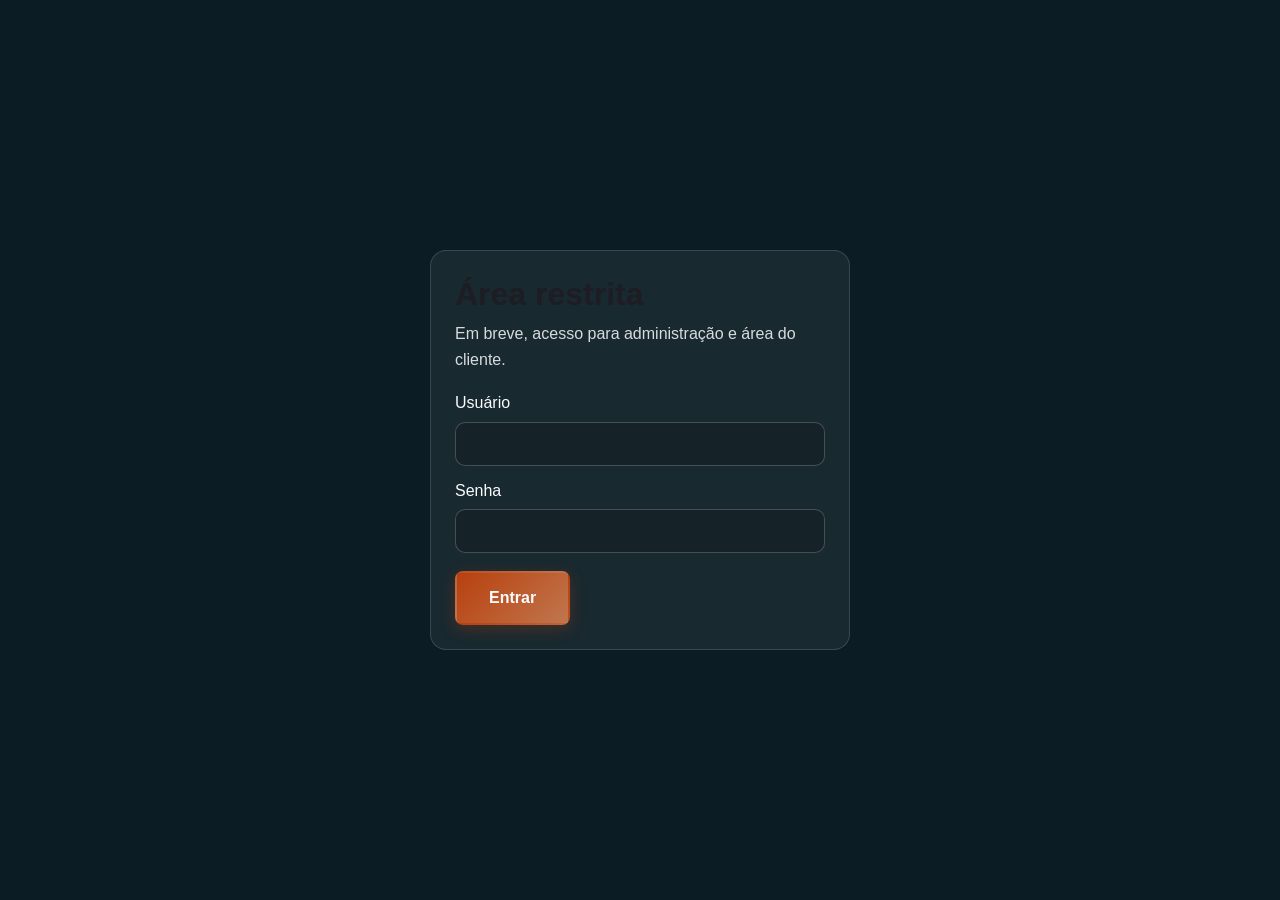
==== admin.html @ 33fb84d8 "Add admin.html for restricted area access" ====
<!doctype html>
<html lang="pt-BR">
<head>
  <meta charset="utf-8"/>
  <meta name="viewport" content="width=device-width, initial-scale=1"/>
  <title>Área Restrita — Crafting Solutions</title>
  <link rel="stylesheet" href="css/style.css"/>
</head>
<body style="background:#0b1c24; color:#f9fbfd;">
  <main class="container" style="min-height:100vh; display:flex; align-items:center; justify-content:center; padding:40px 16px;">
    <div style="width:100%; max-width:420px; background:rgba(255,255,255,0.06); border:1px solid rgba(255,255,255,0.14); border-radius:16px; padding:24px;">
      <h1 style="margin:0 0 8px 0;">Área restrita</h1>
      <p style="opacity:.85; margin:0 0 18px 0;">Em breve, acesso para administração e área do cliente.</p>

      <label>Usuário</label>
      <input style="width:100%; padding:12px; margin:6px 0 12px; border-radius:10px; border:1px solid rgba(255,255,255,0.2); background:rgba(0,0,0,0.15); color:#fff;"/>

      <label>Senha</label>
      <input type="password" style="width:100%; padding:12px; margin:6px 0 18px; border-radius:10px; border:1px solid rgba(255,255,255,0.2); background:rgba(0,0,0,0.15); color:#fff;"/>

      <button class="button button--primary" onclick="alert('Área restrita em desenvolvimento.'); return false;">
        Entrar
      </button>
    </div>
  </main>
</body>
</html>
---- css/style.css ----
/* ========================================
   CRAFTING SOLUTIONS - STYLESHEET
   Paleta de cores baseada no manual de marca
   ======================================== */

/* ========================================
   VARIÁVEIS CSS - CORES DO MANUAL DA MARCA
   ======================================== */
:root {
    /* Cores Institucionais */
    --color-grafite-noturno: #232B2F;
    --color-azul-profundo: #28474F;
    --color-verde-aco: #4E5655;
    --color-cinza-alvo: #D3D4CC;
    --color-cinza-urbano: #939393;
    --color-branco-neve: #F9FBFD;
    --color-chumbo-mineral: #1E1D24;
    
    /* Cores Secundárias - Cobre Marítimo (mais vivas) */
    --color-azul-oceanico: #114B63;
    --color-cobre-intenso: #B8400E;
    --color-cobre-suave: #C1764E;
    --color-areia-rosada: #D49D80;
    --color-cinza-concreto: #C5C5CF;
    
    /* Cores Secundárias - Terrosa */
    --color-ambar-queimado: #C66518;
    --color-verde-mineral: #64806A;
    
    /* Cores Principais do Site */
    --color-primary: var(--color-cobre-intenso);
    --color-primary-dark: #8B2F0A;
    --color-secondary: var(--color-azul-profundo);
    --color-accent: var(--color-cobre-suave);
    
    /* Backgrounds */
    --color-bg-light: var(--color-branco-neve);
    --color-bg-dark: var(--color-grafite-noturno);
    --color-bg-section: #F5F7F9;
    
    /* Texto */
    --color-text-primary: var(--color-chumbo-mineral);
    --color-text-secondary: var(--color-verde-aco);
    --color-text-light: var(--color-cinza-alvo);
    --color-text-white: var(--color-branco-neve);
    
    /* Tipografia */
    --font-primary: 'Montserrat', sans-serif;
    --font-secondary: 'Roboto', sans-serif;
    
    /* Tamanhos */
    --h1-font-size: 3.5rem;
    --h2-font-size: 2.5rem;
    --h3-font-size: 1.75rem;
    --normal-font-size: 1rem;
    --small-font-size: 0.875rem;
    
    /* Pesos */
    --font-light: 300;
    --font-regular: 400;
    --font-medium: 500;
    --font-semibold: 600;
    --font-bold: 700;
    --font-extrabold: 800;
    
    /* Z-index */
    --z-tooltip: 10;
    --z-fixed: 100;
    --z-modal: 1000;
    
    /* Transições */
    --transition-fast: 0.3s;
    --transition-normal: 0.5s;
}

/* Responsive typography */
@media screen and (max-width: 968px) {
    :root {
        --h1-font-size: 2.5rem;
        --h2-font-size: 2rem;
        --h3-font-size: 1.5rem;
    }
}

@media screen and (max-width: 576px) {
    :root {
        --h1-font-size: 2rem;
        --h2-font-size: 1.75rem;
        --h3-font-size: 1.25rem;
    }
}

/* ========================================
   RESET & BASE
   ======================================== */
* {
    margin: 0;
    padding: 0;
    box-sizing: border-box;
}

html {
    scroll-behavior: smooth;
}

body {
    font-family: var(--font-secondary);
    font-size: var(--normal-font-size);
    background-color: var(--color-bg-light);
    color: var(--color-text-primary);
    line-height: 1.6;
}

h1, h2, h3, h4, h5, h6 {
    font-family: var(--font-primary);
    font-weight: var(--font-bold);
    line-height: 1.2;
    color: var(--color-text-primary);
}

ul {
    list-style: none;
}

a {
    text-decoration: none;
    color: inherit;
}

img {
    max-width: 100%;
    height: auto;
    display: block;
}

button, input, textarea {
    font-family: inherit;
    font-size: inherit;
}

/* ========================================
   REUSABLE CSS CLASSES
   ======================================== */
.container {
    max-width: 1200px;
    margin-left: auto;
    margin-right: auto;
    padding-left: 1.5rem;
    padding-right: 1.5rem;
}

.grid {
    display: grid;
    gap: 2rem;
}

.section {
    padding: 5rem 0;
}

.section--dark {
    background: linear-gradient(135deg, var(--color-grafite-noturno) 0%, var(--color-azul-profundo) 100%);
    color: var(--color-text-white);
}

.section--dark h1,
.section--dark h2,
.section--dark h3,
.section--dark h4 {
    color: var(--color-text-white);
}

.section__header {
    text-align: center;
    margin-bottom: 3rem;
}

.section__title {
    font-size: var(--h2-font-size);
    font-weight: var(--font-bold);
    margin-bottom: 1rem;
    position: relative;
    display: inline-block;
}

.section__title::after {
    content: '';
    position: absolute;
    bottom: -10px;
    left: 50%;
    transform: translateX(-50%);
    width: 60px;
    height: 3px;
    background: linear-gradient(90deg, var(--color-primary) 0%, var(--color-accent) 100%);
}

.section__subtitle {
    font-size: 1.25rem;
    color: var(--color-text-secondary);
    font-weight: var(--font-light);
}

.section--dark .section__subtitle {
    color: var(--color-cinza-alvo);
}

.section__description {
    font-size: 1.125rem;
    max-width: 700px;
    margin: 0 auto;
    color: var(--color-text-secondary);
}

.section--dark .section__description {
    color: var(--color-text-light);
}

/* Buttons */
.button {
    display: inline-flex;
    align-items: center;
    gap: 0.5rem;
    padding: 1rem 2rem;
    border-radius: 8px;
    font-weight: var(--font-semibold);
    font-size: var(--normal-font-size);
    transition: all var(--transition-fast);
    cursor: pointer;
    border: 2px solid transparent;
}

.button--primary {
    background: linear-gradient(135deg, var(--color-primary) 0%, var(--color-accent) 100%);
    color: var(--color-text-white);
    box-shadow: 0 4px 15px rgba(184, 64, 14, 0.3);
}

.button--primary:hover {
    transform: translateY(-2px);
    box-shadow: 0 6px 20px rgba(184, 64, 14, 0.4);
}

/* Hero - Saiba Mais (outline limpo + texto areia) */
.hero .button--outline{
  box-shadow: none !important;
  border: 2px solid #FFFFFF;
  color: #D8BA94 !important;
}

.hero .button--outline:hover{
  box-shadow: none !important;
  background: rgba(216,186,148,0.12);
  border-color: #D8BA94;
  color: #D8BA94 !important;
}

}

/* Hero: botão "Saiba Mais" com contorno branco (como solicitado) */
.hero .button--outline{
    border-color: #FFFFFF;
    color: var(--color-primary);
}

.hero .button--outline:hover,
.hero .button--outline:focus{
    border-color: #FFFFFF;
    background: rgba(255,255,255,0.12);
    color: #FFFFFF;
}

.button--full {
    width: 100%;
    justify-content: center;
}

/* Cards */
.card {
    background: var(--color-bg-light);
    border-radius: 12px;
    padding: 2rem;
    transition: all var(--transition-fast);
    box-shadow: 0 4px 20px rgba(0, 0, 0, 0.08);
}

.card:hover {
    transform: translateY(-5px);
    box-shadow: 0 8px 30px rgba(0, 0, 0, 0.12);
}

.section--dark .card {
    background: rgba(255, 255, 255, 0.05);
    backdrop-filter: blur(10px);
    border: 1px solid rgba(255, 255, 255, 0.1);
}

.card__icon {
    width: 60px;
    height: 60px;
    display: flex;
    align-items: center;
    justify-content: center;
    background: linear-gradient(135deg, var(--color-primary) 0%, var(--color-accent) 100%);
    color: var(--color-text-white);
    border-radius: 12px;
    font-size: 1.5rem;
    margin-bottom: 1rem;
}

.card__icon--large {
    width: 80px;
    height: 80px;
    font-size: 2rem;
}

.card__title {
    font-size: var(--h3-font-size);
    margin-bottom: 1rem;
}

.card__text {
    color: var(--color-text-secondary);
    line-height: 1.8;
}

.section--dark .card__text {
    color: var(--color-text-light);
}

/* ========================================
   HEADER / NAVIGATION
   ======================================== */

/* Extras no topo (bandeiras + área restrita) */
.nav__extras{
    display: inline-flex;
    align-items: center;
    gap: 0.75rem;
}

.nav__flags{
    display: inline-flex;
    align-items: center;
    gap: 0.5rem;
}

.flag svg{
    display: block;
    border-radius: 2px;
    box-shadow: 0 0 0 1px rgba(255,255,255,0.25);
}

.nav__restricted{
    display: inline-flex;
    align-items: center;
    gap: 0.5rem;
    padding: 0.45rem 0.85rem;
    border-radius: 999px;
    border: 1px solid rgba(255,255,255,0.30);
    color: rgba(255,255,255,0.92);
    font-size: 0.9rem;
    transition: all var(--transition-fast);
    background: transparent;
}

.nav__restricted:hover{
    border-color: rgba(255,255,255,0.55);
    background: rgba(255,255,255,0.10);
    transform: translateY(-1px);
}

@media screen and (max-width: 968px) {
    /* No mobile, escondemos os extras para não conflitar com o menu hamburguer */
    .nav__extras{ display: none; }
}

.header {
    position: fixed;
    width: 100%;
    top: 0;
    left: 0;
    z-index: var(--z-fixed);
    background: rgba(35, 43, 47, 0.95);
    backdrop-filter: blur(10px);
    box-shadow: 0 2px 10px rgba(0, 0, 0, 0.1);
}

.nav {
    height: 4.5rem;
    display: flex;
    justify-content: space-between;
    align-items: center;
}

.nav__logo img{
  height: 44px;   /* teste 44–56px */
  width: auto;
}

.nav__list {
    display: flex;
    gap: 2rem;
    align-items: center;
}

.nav__link {
    color: var(--color-text-white);
    font-weight: var(--font-medium);
    font-size: 0.95rem;
    transition: color var(--transition-fast);
    position: relative;
}

.nav__link::after {
    content: '';
    position: absolute;
    bottom: -5px;
    left: 0;
    width: 0;
    height: 2px;
    background: var(--color-primary);
    transition: width var(--transition-fast);
}

.nav__link:hover::after,
.nav__link.active-link::after {
    width: 100%;
}

.nav__link:hover,
.nav__link.active-link {
    color: var(--color-primary);
}

.nav__cta {
    background: linear-gradient(135deg, var(--color-primary) 0%, var(--color-accent) 100%);
    color: var(--color-text-white) !important;
    padding: 0.5rem 1.5rem;
    border-radius: 6px;
}

.nav__cta::after {
    display: none;
}

.nav__cta:hover {
    transform: translateY(-2px);
    box-shadow: 0 4px 15px rgba(184, 64, 14, 0.3);
}

.nav__toggle,
.nav__close {
    display: none;
}

/* ========================================
   HERO SECTION
   ======================================== */
.hero {
    min-height: 100vh;
    display: flex;
    align-items: center;
    background: linear-gradient(135deg, var(--color-grafite-noturno) 0%, var(--color-azul-profundo) 50%, var(--color-verde-aco) 100%);
    position: relative;
    overflow: hidden;
    padding-top: 4.5rem;
}

.hero__container {
    position: relative;
    z-index: 2;
}

.hero__content {
    max-width: 700px;
    color: var(--color-text-white);
}

.hero__title {
    font-size: var(--h1-font-size);
    font-weight: var(--font-extrabold);
    margin-bottom: 1rem;
    color: var(--color-text-white);
    line-height: 1.1;
}

.hero__subtitle {
    font-size: 1.5rem;
    font-weight: var(--font-light);
    color: #D8BA94 !important;
    margin-bottom: 1.5rem;
}

.hero__description {
    font-size: 1.25rem;
    line-height: 1.8;
    margin-bottom: 2rem;
    color: var(--color-cinza-alvo);
}

.hero__buttons {
    display: flex;
    gap: 1rem;
    flex-wrap: wrap;
}

/* Hexagon decorations */
.hero__decoration {
    position: absolute;
    top: 0;
    right: 0;
    width: 50%;
    height: 100%;
    pointer-events: none;
}

.hexagon {
    position: absolute;
    width: 200px;
    height: 200px;
    background: linear-gradient(135deg, rgba(184, 64, 14, 0.1) 0%, rgba(193, 118, 78, 0.1) 100%);
    clip-path: polygon(30% 0%, 70% 0%, 100% 50%, 70% 100%, 30% 100%, 0% 50%);
    animation: float 6s ease-in-out infinite;
}

.hex-1 {
    top: 10%;
    right: 10%;
    animation-delay: 0s;
}

.hex-2 {
    top: 50%;
    right: 20%;
    width: 150px;
    height: 150px;
    animation-delay: 2s;
}

.hex-3 {
    bottom: 10%;
    right: 5%;
    width: 180px;
    height: 180px;
    animation-delay: 4s;
}

@keyframes float {
    0%, 100% {
        transform: translateY(0) rotate(0deg);
    }
    50% {
        transform: translateY(-20px) rotate(5deg);
    }
}

/* ========================================
   ABOUT SECTION
   ======================================== */
.about {
    background: var(--color-bg-section);
}

.about__content {
    max-width: 900px;
    margin: 0 auto;
}

.about__text {
    font-size: 1.125rem;
    line-height: 1.9;
    text-align: center;
    color: var(--color-text-secondary);
}

/* ========================================
   PLATFORM SECTION
   ======================================== */
.platform__grid {
    grid-template-columns: repeat(auto-fit, minmax(300px, 1fr));
    margin-bottom: 3rem;
}

.situations {
    background: rgba(255, 255, 255, 0.05);
    border-radius: 12px;
    padding: 2.5rem;
    border: 1px solid rgba(255, 255, 255, 0.1);
}

.situations__title {
    font-size: 1.5rem;
    margin-bottom: 2rem;
    text-align: center;
    color: var(--color-text-white);
}

.situations__grid {
    grid-template-columns: repeat(auto-fit, minmax(250px, 1fr));
    gap: 1.5rem;
}

.situation__item {
    display: flex;
    align-items: center;
    gap: 1rem;
    color: var(--color-text-light);
    font-size: 1rem;
}

.situation__item i {
    color: var(--color-accent);
    font-size: 1.25rem;
    flex-shrink: 0;
}

/* ========================================
   APPROACH SECTION - TIMELINE
   ======================================== */
.timeline {
    position: relative;
    max-width: 900px;
    margin: 0 auto;
    padding: 2rem 0;
}

.timeline::before {
    content: '';
    position: absolute;
    left: 50%;
    transform: translateX(-50%);
    width: 3px;
    height: 100%;
    background: linear-gradient(180deg, var(--color-primary) 0%, var(--color-accent) 100%);
}

.timeline__item {
    display: grid;
    grid-template-columns: 1fr 80px 1fr;
    gap: 2rem;
    margin-bottom: 3rem;
    align-items: center;
}

.timeline__item:nth-child(even) .timeline__content {
    grid-column: 3;
    grid-row: 1;
}

.timeline__item:nth-child(even) .timeline__number {
    grid-column: 2;
    grid-row: 1;
}

.timeline__number {
    width: 80px;
    height: 80px;
    background: linear-gradient(135deg, var(--color-primary) 0%, var(--color-accent) 100%);
    border-radius: 50%;
    display: flex;
    align-items: center;
    justify-content: center;
    font-size: 2rem;
    font-weight: var(--font-bold);
    color: var(--color-text-white);
    box-shadow: 0 4px 20px rgba(184, 64, 14, 0.3);
    position: relative;
    z-index: 2;
    grid-column: 2;
}

.timeline__content {
    background: var(--color-bg-light);
    padding: 2rem;
    border-radius: 12px;
    box-shadow: 0 4px 20px rgba(0, 0, 0, 0.08);
    grid-column: 1;
}

.timeline__title {
    font-size: 1.5rem;
    margin-bottom: 1rem;
    color: var(--color-primary);
}

.timeline__text {
    color: var(--color-text-secondary);
    margin-bottom: 1rem;
    line-height: 1.8;
}

.timeline__list {
    list-style: none;
    padding-left: 0;
}

.timeline__list li {
    padding-left: 1.5rem;
    position: relative;
    margin-bottom: 0.5rem;
    color: var(--color-text-secondary);
}

.timeline__list li::before {
    content: '→';
    position: absolute;
    left: 0;
    color: var(--color-accent);
    font-weight: var(--font-bold);
}

.approach__note {
    background: rgba(184, 64, 14, 0.1);
    border-left: 4px solid var(--color-primary);
    padding: 1.5rem;
    border-radius: 8px;
    margin-top: 3rem;
}

.approach__note p {
    margin: 0;
    font-size: 1rem;
    line-height: 1.8;
}

/* ========================================
   DIFFERENTIALS SECTION
   ======================================== */
.differentials__grid {
    grid-template-columns: repeat(auto-fit, minmax(280px, 1fr));
    margin-bottom: 3rem;
}

.differential__card .card__header {
    display: flex;
    flex-direction: column;
    align-items: center;
    text-align: center;
}

.capabilities {
    background: rgba(255, 255, 255, 0.05);
    border-radius: 12px;
    padding: 2.5rem;
    border: 1px solid rgba(255, 255, 255, 0.1);
}

.capabilities__title {
    font-size: 1.5rem;
    margin-bottom: 2rem;
    text-align: center;
    color: var(--color-text-white);
}

.capabilities__grid {
    grid-template-columns: repeat(auto-fit, minmax(300px, 1fr));
    gap: 1.5rem;
}

.capability__item {
    display: flex;
    align-items: center;
    gap: 1rem;
    color: var(--color-text-light);
    font-size: 1rem;
}

.capability__item i {
    color: var(--color-accent);
    flex-shrink: 0;
}

/* ========================================
   PARTNERS SECTION
   ======================================== */
.partners__grid {
    grid-template-columns: repeat(auto-fit, minmax(450px, 1fr));
    gap: 3rem;
}

.partner__card {
    overflow: hidden;
}

.partner__image {
    position: relative;
    width: 100%;
    height: 300px;
    overflow: hidden;
    border-radius: 12px;
    margin-bottom: 1.5rem;
}

.partner__image img {
    width: 100%;
    height: 100%;
    object-fit: cover;
    transition: transform var(--transition-normal);
}

.partner__overlay {
    position: absolute;
    top: 0;
    left: 0;
    width: 100%;
    height: 100%;
    background: linear-gradient(180deg, transparent 0%, rgba(30, 29, 36, 0.7) 100%);
}

.partner__card:hover .partner__image img {
    transform: scale(1.05);
}

.partner__name {
    font-size: 1.75rem;
    margin-bottom: 0.5rem;
    color: var(--color-primary);
}

.partner__role {
    font-size: 1.125rem;
    color: var(--color-text-secondary);
    margin-bottom: 0.25rem;
    font-weight: var(--font-medium);
}

.partner__expertise {
    color: var(--color-text-secondary);
    margin-bottom: 1.5rem;
    font-style: italic;
}

.partner__highlights {
    margin-bottom: 1.5rem;
}

.highlight__item {
    display: flex;
    align-items: flex-start;
    gap: 0.75rem;
    margin-bottom: 0.75rem;
    padding: 0.75rem;
    background: var(--color-bg-section);
    border-radius: 8px;
}

.highlight__item i {
    color: var(--color-primary);
    font-size: 1.25rem;
    flex-shrink: 0;
    margin-top: 0.25rem;
}

.highlight__item span {
    font-size: 0.95rem;
    line-height: 1.6;
    color: var(--color-text-secondary);
}

.partner__description {
    line-height: 1.8;
    color: var(--color-text-secondary);
}

/* ========================================
   CONTACT SECTION
   ======================================== */
.contact__grid {
    grid-template-columns: 1fr 1.5fr;
    gap: 3rem;
    align-items: start;
}

.contact__info-title {
    font-size: 1.5rem;
    margin-bottom: 2rem;
    color: var(--color-text-white);
}

.contact__item {
    display: flex;
    gap: 1.5rem;
    margin-bottom: 2rem;
}

.contact__icon {
    width: 50px;
    height: 50px;
    display: flex;
    align-items: center;
    justify-content: center;
    background: linear-gradient(135deg, var(--color-primary) 0%, var(--color-accent) 100%);
    color: var(--color-text-white);
    border-radius: 10px;
    font-size: 1.25rem;
    flex-shrink: 0;
}

.contact__text h4 {
    font-size: 1.125rem;
    margin-bottom: 0.5rem;
    color: var(--color-text-white);
}

.contact__text p {
    color: var(--color-text-light);
    line-height: 1.6;
}

/* Form */
.contact__form-wrapper {
    background: rgba(255, 255, 255, 0.05);
    backdrop-filter: blur(10px);
    border: 1px solid rgba(255, 255, 255, 0.1);
    border-radius: 12px;
    padding: 2.5rem;
}

.form__group {
    position: relative;
    margin-bottom: 2rem;
}

.form__input {
    width: 100%;
    padding: 1rem;
    border: 2px solid rgba(255, 255, 255, 0.2);
    border-radius: 8px;
    background: rgba(255, 255, 255, 0.05);
    color: var(--color-text-white);
    font-size: 1rem;
    transition: all var(--transition-fast);
}

.form__input:focus {
    outline: none;
    border-color: var(--color-primary);
    background: rgba(255, 255, 255, 0.08);
}

.form__input::placeholder {
    color: transparent;
}

.form__label {
    position: absolute;
    left: 1rem;
    top: 1rem;
    color: var(--color-text-light);
    font-size: 1rem;
    transition: all var(--transition-fast);
    pointer-events: none;
}

.form__input:focus + .form__label,
.form__input:not(:placeholder-shown) + .form__label {
    top: -0.75rem;
    left: 0.75rem;
    font-size: 0.875rem;
    color: var(--color-primary);
    background: var(--color-grafite-noturno);
    padding: 0 0.5rem;
}

.form__textarea {
    resize: vertical;
    min-height: 120px;
}

/* ========================================
   FOOTER
   ======================================== */
.footer {
    background: var(--color-chumbo-mineral);
    color: var(--color-text-light);
    padding: 3rem 0 1.5rem;
}

.footer__content {
    grid-template-columns: repeat(auto-fit, minmax(250px, 1fr));
    gap: 2.5rem;
    margin-bottom: 2rem;
    padding-bottom: 2rem;
    border-bottom: 1px solid rgba(255, 255, 255, 0.1);
}

.footer__logo {
    height: 50px;
    width: auto;
    margin-bottom: 1rem;
}

.footer__description {
    color: var(--color-text-light);
    line-height: 1.6;
}

.footer__title {
    font-size: 1.125rem;
    margin-bottom: 1.5rem;
    color: var(--color-text-white);
}

.footer__links li,
.footer__contact li {
    margin-bottom: 0.75rem;
}

.footer__links a {
    color: var(--color-text-light);
    transition: color var(--transition-fast);
}

.footer__links a:hover {
    color: var(--color-primary);
}

.footer__contact li {
    display: flex;
    align-items: flex-start;
    gap: 0.75rem;
    color: var(--color-text-light);
    line-height: 1.6;
}

.footer__contact i {
    color: var(--color-primary);
    margin-top: 0.25rem;
}

.footer__bottom {
    display: flex;
    justify-content: space-between;
    align-items: center;
    flex-wrap: wrap;
    gap: 1rem;
}

.footer__bottom p {
    color: var(--color-cinza-urbano);
}

.footer__admin-link {
    color: var(--color-text-light);
    font-size: var(--small-font-size);
    transition: color var(--transition-fast);
    display: flex;
    align-items: center;
    gap: 0.5rem;
}

.footer__admin-link:hover {
    color: var(--color-primary);
}

/* ========================================
   RESPONSIVE DESIGN
   ======================================== */
@media screen and (max-width: 968px) {
    .nav__menu {
        position: fixed;
        top: 0;
        right: -100%;
        width: 75%;
        height: 100vh;
        background: var(--color-grafite-noturno);
        padding: 4.5rem 2rem 2rem;
        transition: right var(--transition-fast);
        box-shadow: -2px 0 10px rgba(0, 0, 0, 0.3);
    }
    
    .nav__menu.show-menu {
        right: 0;
    }
    
    .nav__list {
        flex-direction: column;
        gap: 1.5rem;
    }
    
    .nav__link {
        font-size: 1.125rem;
    }
    
    .nav__toggle,
    .nav__close {
        display: block;
        font-size: 1.5rem;
        color: var(--color-text-white);
        cursor: pointer;
    }
    
    .nav__close {
        position: absolute;
        top: 1.5rem;
        right: 1.5rem;
    }
    
    .timeline::before {
        left: 40px;
    }
    
    .timeline__item {
        grid-template-columns: 80px 1fr;
        gap: 1.5rem;
    }
    
    .timeline__item:nth-child(even) .timeline__content {
        grid-column: 2;
    }
    
    .timeline__item:nth-child(even) .timeline__number {
        grid-column: 1;
    }
    
    .timeline__number {
        grid-column: 1;
    }
    
    .timeline__content {
        grid-column: 2;
    }
    
    .contact__grid {
        grid-template-columns: 1fr;
    }
    
    .partners__grid {
        grid-template-columns: 1fr;
    }
}

@media screen and (max-width: 576px) {
    .container {
        padding-left: 1rem;
        padding-right: 1rem;
    }
    
    .section {
        padding: 3rem 0;
    }
    
    .hero__buttons {
        flex-direction: column;
    }
    
    .button {
        width: 100%;
        justify-content: center;
    }
    
    .timeline__number {
        width: 60px;
        height: 60px;
        font-size: 1.5rem;
    }
    
    .hexagon {
        width: 150px;
        height: 150px;
    }
    
    .hex-2, .hex-3 {
        width: 100px;
        height: 100px;
    }
}

/* ========================================
   UTILITIES
   ======================================== */
.text-center {
    text-align: center;
}

.mb-1 {
    margin-bottom: 1rem;
}

.mb-2 {
    margin-bottom: 2rem;
}

.mb-3 {
    margin-bottom: 3rem;
}

/* Scroll behavior */
.scroll-header {
    box-shadow: 0 2px 10px rgba(0, 0, 0, 0.2);
}

/* Loading animations */
@keyframes fadeIn {
    from {
        opacity: 0;
        transform: translateY(20px);
    }
    to {
        opacity: 1;
        transform: translateY(0);
    }
}

.fade-in {
    animation: fadeIn 0.6s ease-out;
}
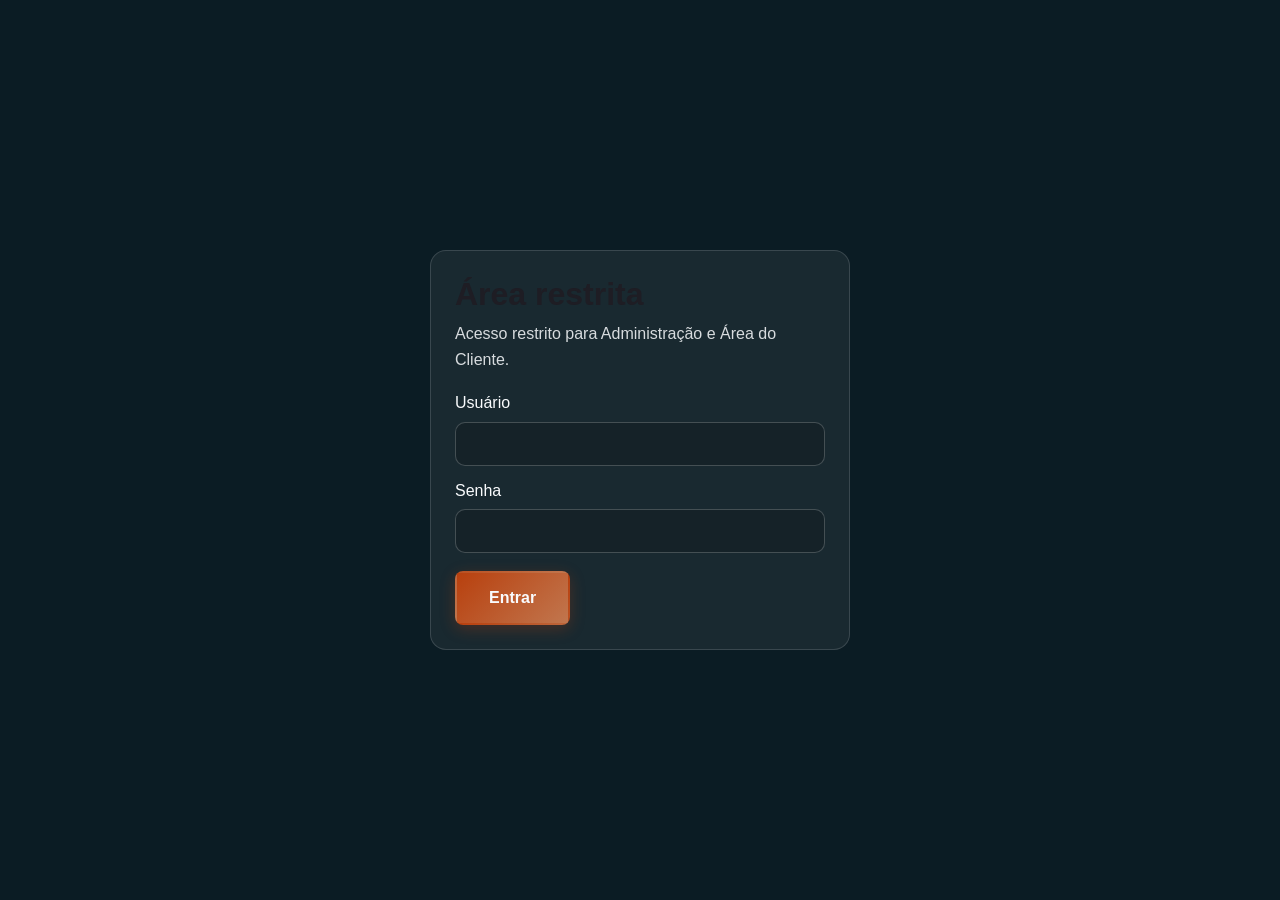
==== commit d01c3251: "Update admin message for restricted access" ====
--- a/admin.html
+++ b/admin.html
@@ -10,7 +10,7 @@
   <main class="container" style="min-height:100vh; display:flex; align-items:center; justify-content:center; padding:40px 16px;">
     <div style="width:100%; max-width:420px; background:rgba(255,255,255,0.06); border:1px solid rgba(255,255,255,0.14); border-radius:16px; padding:24px;">
       <h1 style="margin:0 0 8px 0;">Área restrita</h1>
-      <p style="opacity:.85; margin:0 0 18px 0;">Em breve, acesso para administração e área do cliente.</p>
+      <p style="opacity:.85; margin:0 0 18px 0;">Acesso restrito para Administração e Área do Cliente.</p>
 
       <label>Usuário</label>
       <input style="width:100%; padding:12px; margin:6px 0 12px; border-radius:10px; border:1px solid rgba(255,255,255,0.2); background:rgba(0,0,0,0.15); color:#fff;"/>
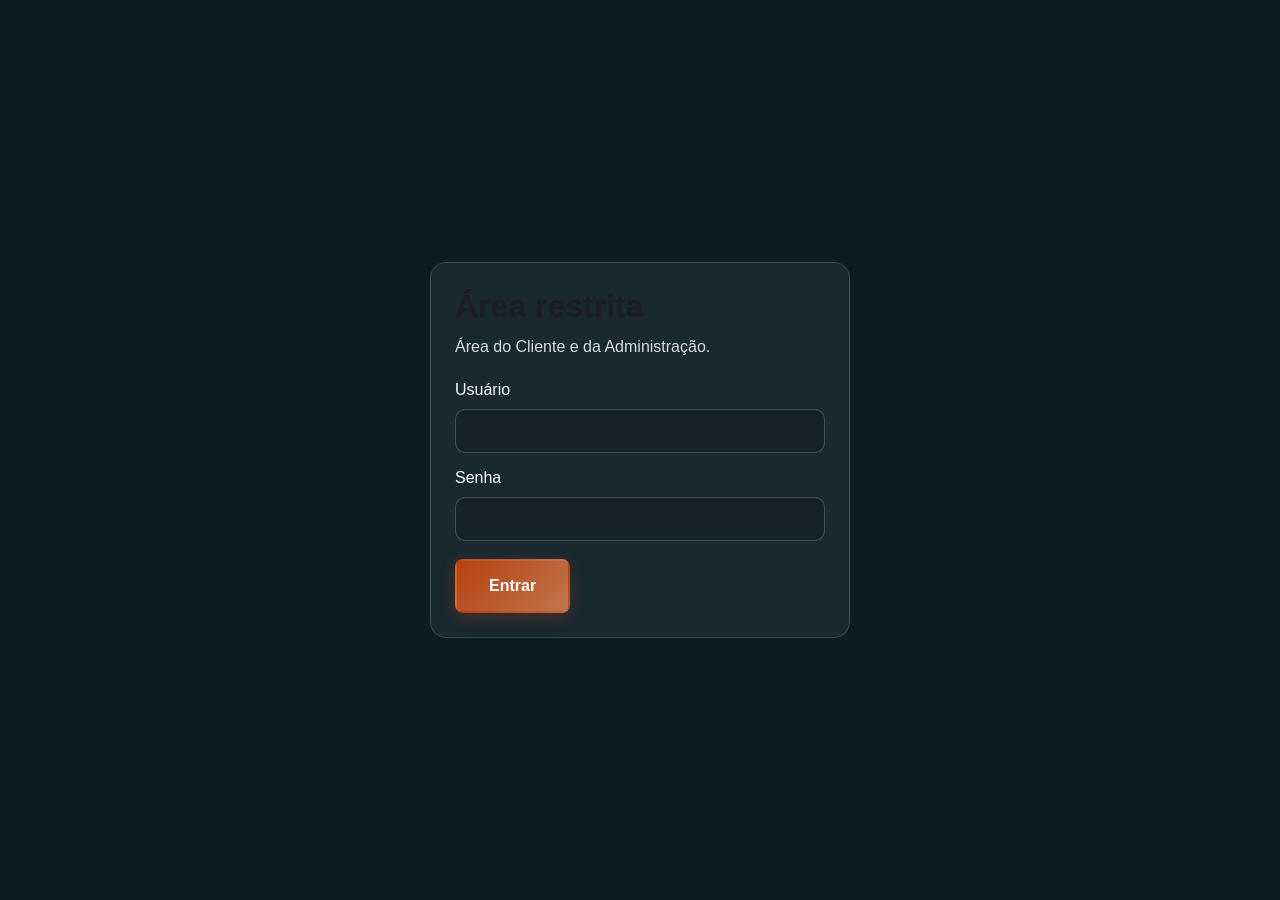
==== commit 07ca5ce2: "Update restricted access message in admin.html" ====
--- a/admin.html
+++ b/admin.html
@@ -10,7 +10,7 @@
   <main class="container" style="min-height:100vh; display:flex; align-items:center; justify-content:center; padding:40px 16px;">
     <div style="width:100%; max-width:420px; background:rgba(255,255,255,0.06); border:1px solid rgba(255,255,255,0.14); border-radius:16px; padding:24px;">
       <h1 style="margin:0 0 8px 0;">Área restrita</h1>
-      <p style="opacity:.85; margin:0 0 18px 0;">Acesso restrito para Administração e Área do Cliente.</p>
+      <p style="opacity:.85; margin:0 0 18px 0;">Área do Cliente e da Administração.</p>
 
       <label>Usuário</label>
       <input style="width:100%; padding:12px; margin:6px 0 12px; border-radius:10px; border:1px solid rgba(255,255,255,0.2); background:rgba(0,0,0,0.15); color:#fff;"/>
--- a/css/style.css
+++ b/css/style.css
@@ -1205,3 +1205,18 @@
 .fade-in {
     animation: fadeIn 0.6s ease-out;
 }
+/* Header — botão/link "Área restrita" com alto contraste */
+.nav__btn,
+a.nav__btn {
+  color: #F9FBFD !important;              /* branco neve */
+  border: 1px solid rgba(249,251,253,.75) !important;
+  background: rgba(249,251,253,.10) !important;
+  box-shadow: none !important;            /* remove qualquer 3D */
+}
+
+.nav__btn:hover,
+a.nav__btn:hover {
+  background: rgba(249,251,253,.18) !important;
+  border-color: #F9FBFD !important;
+  color: #F9FBFD !important;
+}
